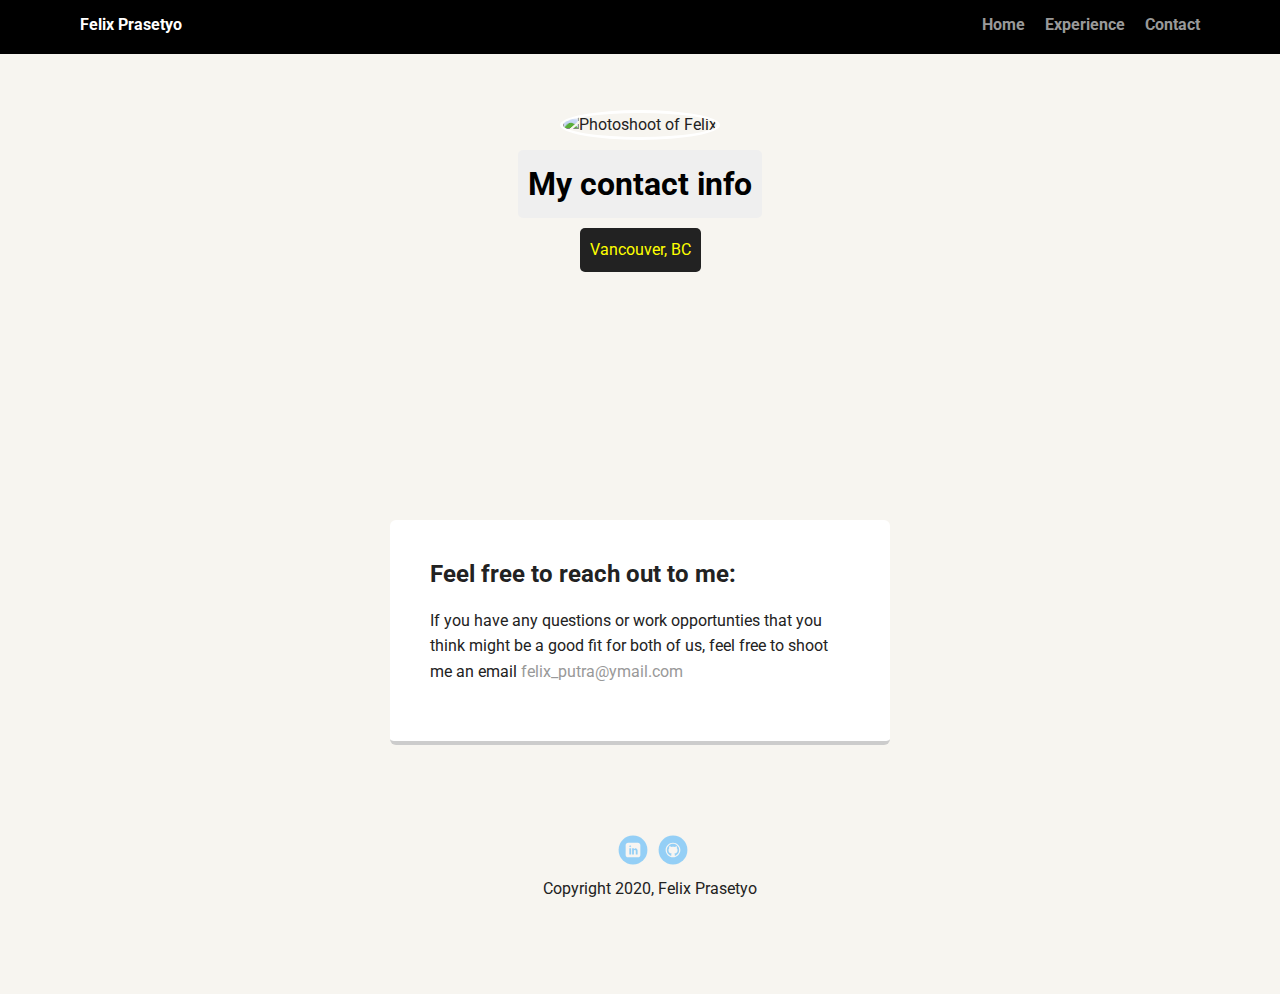
==== contact.html @ 723ee5e8 "Added some more files" ====
<!doctype html>
<html lang="en">

<head>
    <meta charset="utf-8">
    <title>Felix Prasetyo's Profile</title>
    <meta name="viewport" content="width=device-width, initial-scale=1.0">
    <link rel="stylesheet" href="styles.css">
    <link href="https://fonts.googleapis.com/css?family=Muli%7CRoboto:400,300,500,700,900" rel="stylesheet">
</head>

<body>

    <nav class="main-nav">
        <ul class="nav">
            <li class="name">Felix Prasetyo</li>
            <li><a href="index.html">Home</a></li>
            <li><a href="experience.html">Experience</a></li>
            <li><a href="contact.html">Contact</a></li>
        </ul>
    </nav>

    <header>
        <img src="../my-personal-profile/images/iamfelixp.jpg" alt="Photoshoot of Felix" class="profile-image">
        <h1 class="tag name">My contact info</h1>
        <p class="tag location">Vancouver, BC</p>
    </header>

    <main class="flex">
        <div class="card">
            <h2>Feel free to reach out to me:</h2>
            <p>If you have any questions or work opportunties that you think might be a good fit for both of us, feel free to shoot me an email <a href="mailto:felix_putra@ymail.com">felix_putra@ymail.com</a></p>
        </div>
    </main>

    <footer>
        <ul>
            <li><a href="www.linkedin.com/in/felixprasetyo" class="social linkedin">LinkedIn</a></li>
            <li><a href="www.github.com/felixchang1597" class="social github">Github</a></li>
        </ul>
        <p class="copyright">Copyright 2020, Felix Prasetyo</p>
    </footer>
</body>

</html>
---- styles.css ----
/* Global Layout Set-up */

* {
    box-sizing: border-box;
}

body {
    margin: 0;
    padding: 0;
    text-align: center;
    font-family: 'Roboto', sans-serif;
    color: #222;
    background: #f7f5f0;
}


/* Link Styles */

a {
    text-decoration: none;
    color: #999;
}

a:hover {
    color: #6633ff;
}


/* Section Styles */

.main-nav {
    width: 100%;
    background: black;
    min-height: 30px;
    padding: 10px;
    position: fixed;
    text-align: center;
}

.nav {
    display: flex;
    justify-content: space-around;
    font-weight: 700;
    list-style-type: none;
    margin: 0 auto;
    padding: 0;
}

.nav .name {
    display: block;
    margin-right: auto;
    color: white;
}

.nav li {
    padding: 5px 10px 10px 10px;
}

.nav a {
    transition: all .5s;
}

.nav a:hover {
    color: white
}

header {
    text-align: center;
    background: url('../my-personal-profile/images/vancouver.jpg') no-repeat top center;
    background-size: cover;
    overflow: hidden;
    padding-top: 60px;
}

header {
    line-height: 1.5;
}

header .profile-image {
    margin-top: 50px;
    width: 150px;
    height: 150px;
    border-radius: 100%;
    border: 3px solid white;
    transition: all .5s;
}

header .profile-image:hover {
    transform: scale(2) rotate(180deg);
}

.tag {
    background-color: #efefef;
    color: black;
    padding: 10px;
    border-radius: 5px;
    display: table;
    margin: 10px auto;
}

.location {
    background-color: #222;
    color: yellow;
}

.card {
    margin: 30px;
    padding: 20px 40px 40px;
    max-width: 500px;
    text-align: left;
    background: #fff;
    border-bottom: 4px solid #ccc;
    border-radius: 6px;
    transition: all .5s;
}

.card:hover {
    border-color: #ff99ff;
}

ul.skills {
    padding: 0;
    text-align: center;
}

.skills li {
    border-radius: 6px;
    display: inline-block;
    background: #ff9904;
    color: white;
    padding: 5px 10px;
    margin: 2px;
}

.skills li:nth-child(odd) {
    background: #0399ff;
}

footer {
    width: 100%;
    min-height: 30px;
    padding: 20px 0 40px 20px;
}

footer .copyright {
    top: -8px;
    font-size: .75em;
}

footer ul {
    list-style-type: none;
    margin: 0;
    padding: 0;
}

footer ul li {
    display: inline-block;
}

a.social {
    display: inline-block;
    text-indent: -9999px;
    margin-left: 5px;
    width: 30px;
    height: 30px;
    background-size: 30px 30px;
    opacity: .4;
    transition: all .5s;
}

a.twitter {
    background-image: url(images/twitter.svg);
}

a.linkedin {
    background-image: url(images/linkedin.svg);
}

a.github {
    background-image: url(images/github.svg);
}

a.social:hover {
    opacity: 1;
}

.clearfix {
    clear: both;
}


/* Styles for larger screens */

@media screen and (min-width: 720px) {
    .flex {
        display: -ms-flexbox;
        /* TWEENER - IE 10 */
        display: flex;
        max-width: 1200px;
        -ms-flex-pack: distribute;
        justify-content: space-around;
        margin: 0 auto;
    }
    header {
        min-height: 470px;
    }
    .nav {
        max-width: 1200px;
        padding: 0 30px;
    }
    main {
        padding-top: 20px;
    }
    main p {
        line-height: 1.6em;
    }
    footer {
        font-size: 1.3em;
        max-width: 1200px;
        margin: 40px auto;
    }
}
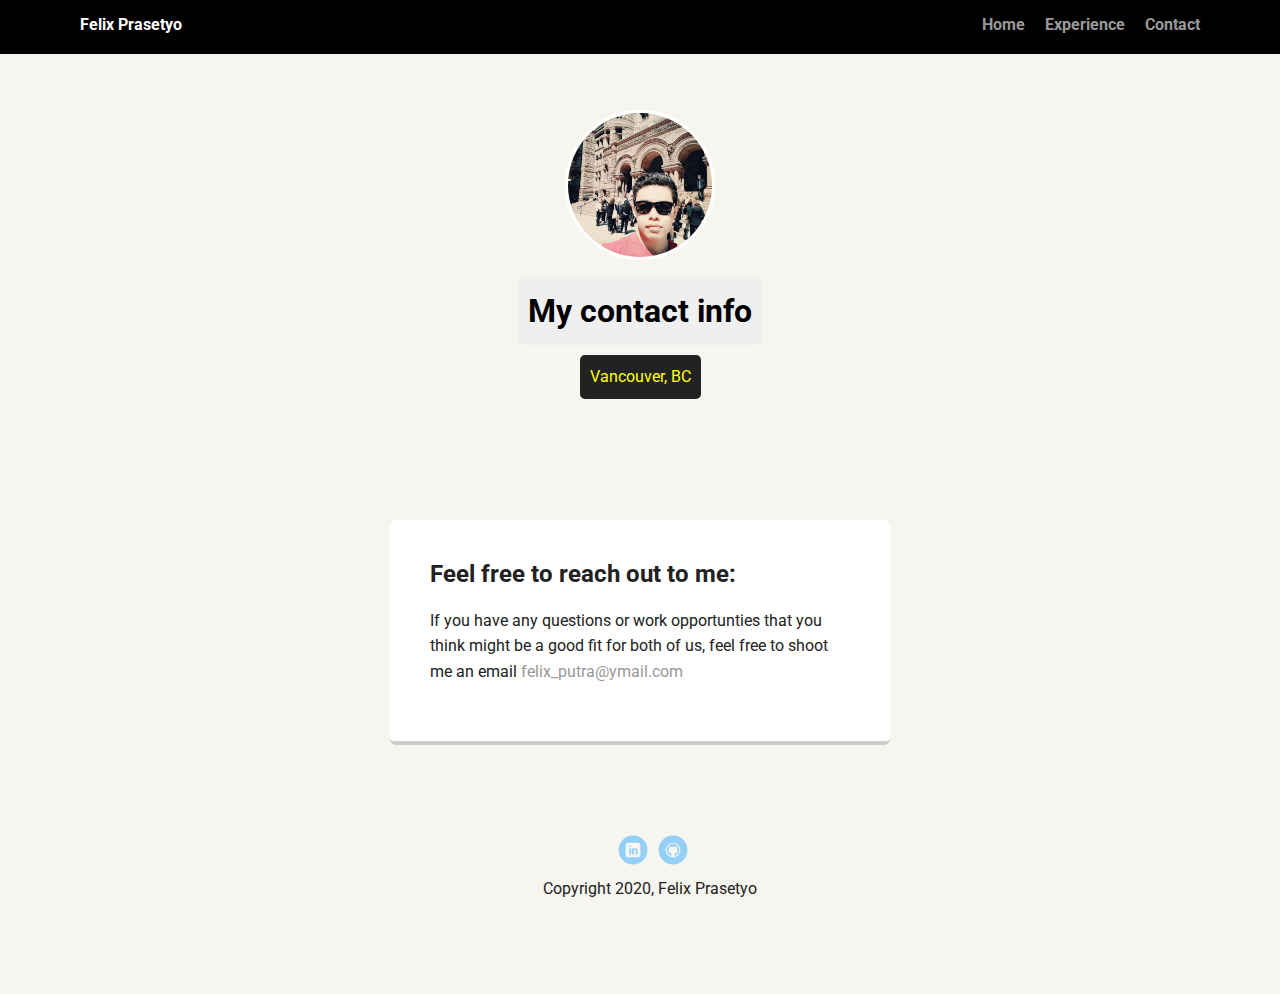
==== commit 5dad2a7a: "Fixed the image thing" ====
--- a/contact.html
+++ b/contact.html
@@ -21,7 +21,7 @@
     </nav>
 
     <header>
-        <img src="../my-personal-profile/images/iamfelixp.jpg" alt="Photoshoot of Felix" class="profile-image">
+        <img src="images/iamfelixp.jpg" alt="Photoshoot of Felix" class="profile-image">
         <h1 class="tag name">My contact info</h1>
         <p class="tag location">Vancouver, BC</p>
     </header>
